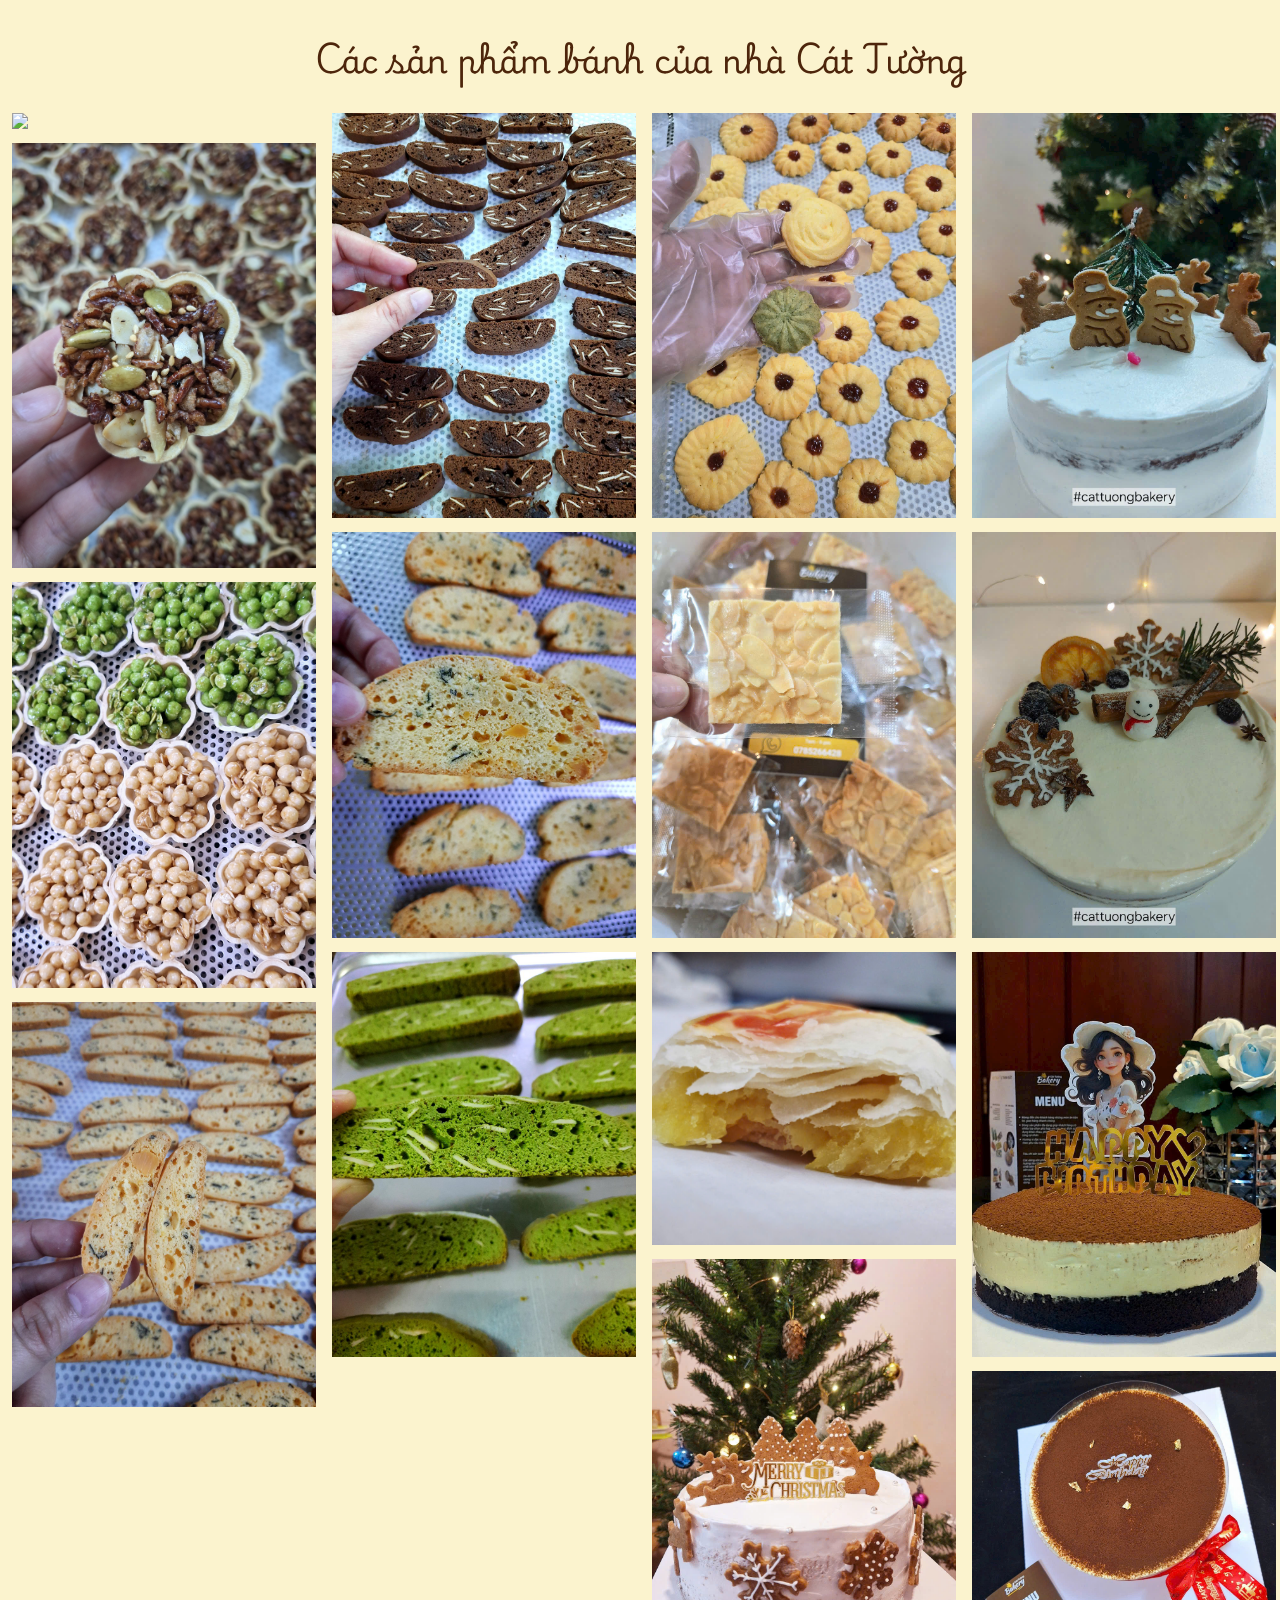
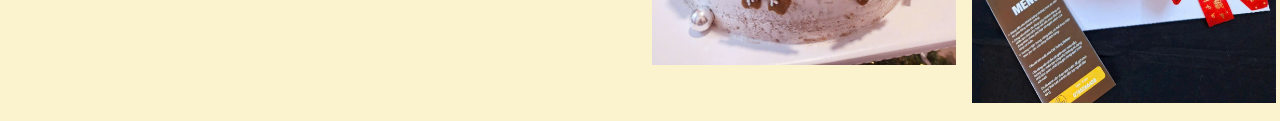
==== product.html @ 0e949226 "Add files via upload" ====
<!DOCTYPE html>
<html lang="en">
<head>
    <meta charset="UTF-8">
    <meta name="viewport" content="width=device-width, initial-scale=1.0">
    <title>Bánh nhà Cát Tường</title>
    <link rel="stylesheet" href="product.css">

</head>
<body>
    <header>
        <div class="title">
            <h1> Các sản phẩm bánh của nhà Cát Tường </h1>
        </div>
    </header>
    <div class="product">
        <img src="20241028_141335.jpg">
        <img src="20241208_174818.jpg">
        <img src="20241211_213932.jpg">
        <img src="IMG_20241031_080848.jpg">
        <img src="IMG_20241031_080900.jpg">
        <img src="IMG_20241031_080907.jpg">
        <img src="IMG_20241031_080909.jpg">
        <img src="z7374034936380_b39738a2f1bb90fc8cbbf8162d21ae07.jpg ">
        <img src=" z7374034977066_0e1da62a98d9d52b46d69cc3269ced8a.jpg">
        <img src=" z7374035014626_0d6bcd41b89367cbbc4f00dbd5000619.jpg">
        <img src="z7424613632004_3bbf4bf677b089a1649d017c810bd591.jpg ">
        <img src=" z7424614312422_49400252929070004a97b8e97aceccc6.jpg">
        <img src="z7424614551232_3988e553fe077a66a5311358dcd2fe2a.jpg ">
        <img src="z7424615812144_9162c20c33091435076d2dad965d3a7b.jpg">
        <img src="z7424616228447_1adf89b59de8f5094ddde13ab8fd4342.jpg">
    </div>
</body>
</html>
---- product.css ----
@import url('https://fonts.googleapis.com/css2?family=Playwrite+HU:wght@300&display=swap' );
  img{
    width: 100%;
    margin-bottom: 2px;
    padding: 4px;
}
*{
    background-color: rgb(251, 243, 206);
}
.product {
    columns: 300px;
}
.title h1 {
    color: rgb(77, 37, 11);
    font-family: 'Playwrite HU';
}
.title {
    display: flex;
    justify-content: space-around;
    align-items: center;
}
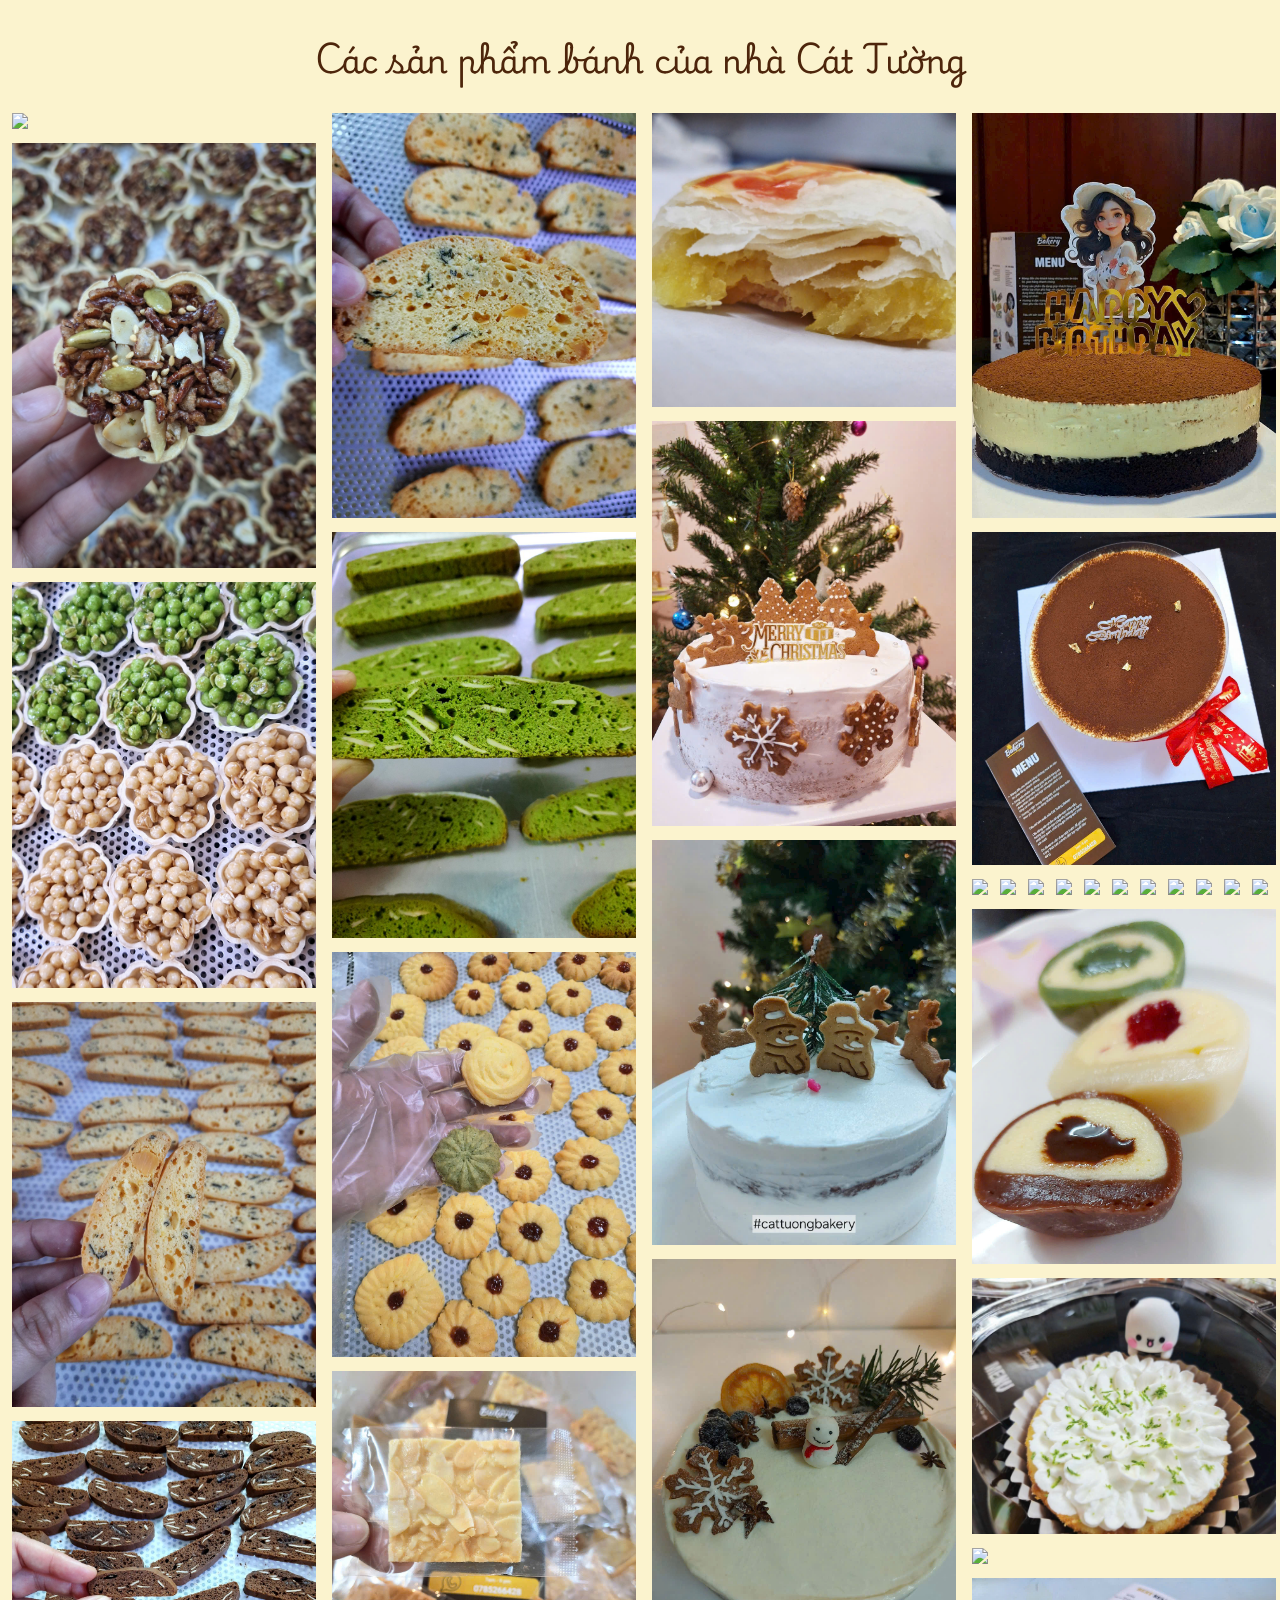
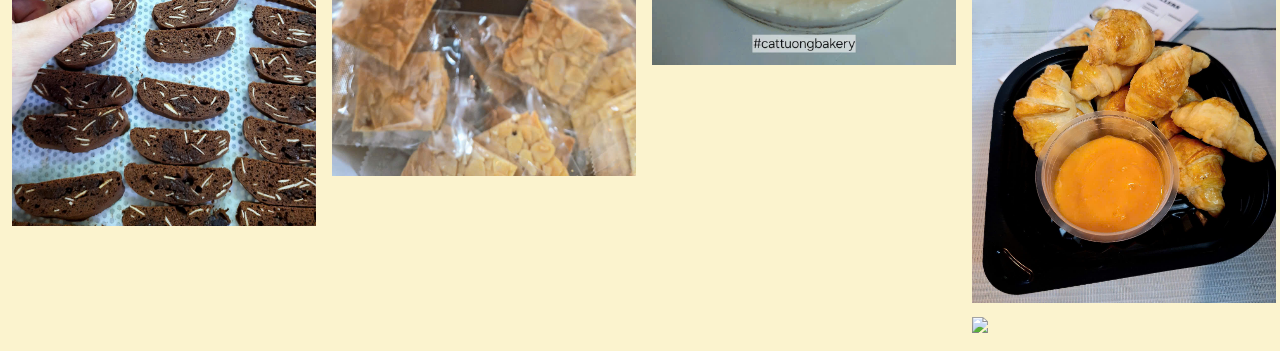
==== commit a07f50e2: "Add files via upload" ====
--- a/product.html
+++ b/product.html
@@ -29,6 +29,22 @@
         <img src="z7424614551232_3988e553fe077a66a5311358dcd2fe2a.jpg ">
         <img src="z7424615812144_9162c20c33091435076d2dad965d3a7b.jpg">
         <img src="z7424616228447_1adf89b59de8f5094ddde13ab8fd4342.jpg">
+        <img src="rau-cau-ca-chep.jpg">
+        <img src="sau-rieng.jpg">
+        <img src="siu-pao.jpg">
+        <img src="trung-thu-1.jpg">
+        <img src="trung-thu-2.jpg">
+        <img src="banh-mi-kem.jpg">
+        <img src="bmi-bo-toi.jpg">
+        <img src="bmi.jpg">
+        <img src="bltm-2.jpg">
+        <img src="capybara.jpg">
+        <img src="che-troi.jpg">
+        <img src="mochi.jpg">
+        <img src="limepie.jpg">
+        <img src="hotdog.jpg">
+        <img src="croissant phô mai.jpg">
+        <img src="flan.jpg">
     </div>
 </body>
 </html>
